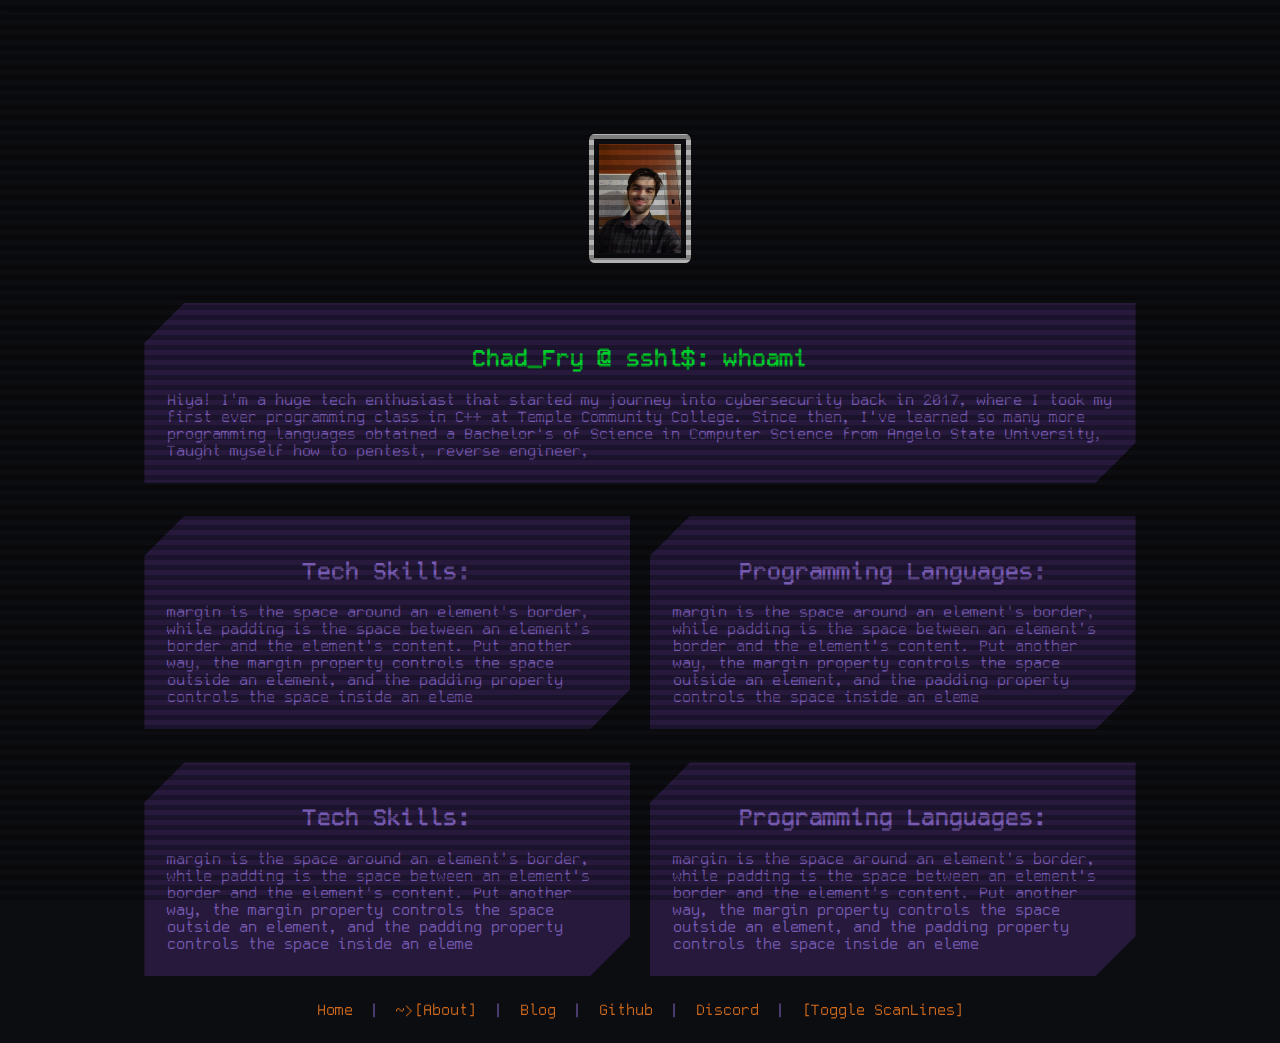
==== about.html @ d26b7c8b "Fixed weird/ugly overflow values in other browsers" ====
<!DOCTYPE html>
<html lang="en-US">

<head>

  <!--
Importing custom Alien Favicon, in multiple sizes so it looks pretty on different devices.
-->
  <link rel="apple-touch-icon" sizes="120x120" href="/apple-touch-icon.png">
  <link rel="icon" type="image/png" sizes="32x32" href="/favicon-32x32.png">
  <link rel="icon" type="image/png" sizes="16x16" href="/favicon-16x16.png">
  <link rel="manifest" href="/site.webmanifest">
  <link rel="mask-icon" href="/safari-pinned-tab.svg" color="#5bbad5">
  <meta name="msapplication-TileColor" content="#da532c">
  <meta name="theme-color" content="#ffffff">






  <meta charset="UTF-8" />
  <title>The Super Secret Hacking Lab!</title>




  <!--
CS 3312, spring 2019
Studio 9
DON'T CHANGE THIS FILE
-->

  <!-- Import a CSS stylesheet to style the page. -->
  <link href="style.css" rel="stylesheet" />

</head>

<!-- Creating a div that covers the whole web-page in scanlins. -->
<div class="overlay scanlines" id="pageDiv">

  <body>



    <!-- The main container that will be used to organize the webpage.-->
    <div class="container">


      
     
      <img src="ProfSelfie.jpg" alt="itsa me!" class ="ProfSelfie">
    
      

      <div class="row"> 
        <div class="displayBox">
          <h2 class="folder">Chad_Fry @ sshl$: whoami</h2>
            Hiya! I'm a huge tech enthusiast that started my journey into cybersecurity back in 2017, where I took my first ever programming class in C++ at Temple
            Community College. Since then, I've learned so many more programming languages obtained a Bachelor's of Science in Computer Science from Angelo State University, Taught myself how to pentest, reverse
            engineer, 
        </div>
      </div>


      <!--Define the first row of the about page section!-->
      <div class="row">
        
        <div class="displayBox">
          <h2>Tech Skills:</h2>
          margin is the space around an element's border, while padding is the space between an element's border and the element's content. Put another way, the margin property controls the space outside an element, and the padding property controls the space inside an eleme
        </div>
        
        <div class="displayBox">
          <h2>Programming Languages:</h2>
          margin is the space around an element's border, while padding is the space between an element's border and the element's content. Put another way, the margin property controls the space outside an element, and the padding property controls the space inside an eleme
        </div>
      </div>
      <!--END first row of the about page section!-->

      

      
      <!--Define the first row of the about page section!-->
      <div class="row">
        
        <div class="displayBox">
          <h2>Tech Skills:</h2>
          margin is the space around an element's border, while padding is the space between an element's border and the element's content. Put another way, the margin property controls the space outside an element, and the padding property controls the space inside an eleme
        </div>
        
        <div class="displayBox">
          <h2>Programming Languages:</h2>
          margin is the space around an element's border, while padding is the space between an element's border and the element's content. Put another way, the margin property controls the space outside an element, and the padding property controls the space inside an eleme
        </div>
      </div>
      <!--END first row of the about page section!-->




      <div class="about_section">

        <a href="index.html"><button>Home</button></a>
        |
        <a href="about.html"><button>~>[About]</button></a>
        |
        <a href="blog.html"><button>Blog</button></a>
        |
        <a href="https://github.com/GlitchKraken?tab=repositories" target="_blank"
          rel="noopener noreferrer"><button>Github</button></a>
        |
        <a href="https://discord.com/users/117086477732675593" target="_blank"
          rel="noopener noreferrer"><button>Discord</button></a>
        |
        <button onclick="var userPreferenceCookie = document.cookie; var userPreference = String(String(userPreferenceCookie).split('=')[1]).split(';')[0]; if (userPreference === 'none') { document.cookie ='scanlinePreference=OFF;secure'; var PageOverlayClasses = document.getElementById('pageDiv').classList; if (PageOverlayClasses.contains('scanlines')) PageOverlayClasses.remove('scanlines'); } else { document.cookie ='scanlinePreference=none;secure'; var PageOverlayClasses = document.getElementById('pageDiv').classList; if (!PageOverlayClasses.contains('scanlines')) PageOverlayClasses.add('scanlines');}">[Toggle ScanLines]</button>

      </div>


      

    </div>
    <!--END The main container that will be used to organize the webpage.-->




    <script src="script.js"></script>
</div>
<!-- END Scannlines Overlay div. -->




</body>

</html>
---- style.css ----
/* Fixing the box-sizing attribute will make sizing boxes easier. */
html {
  -webkit-box-sizing: border-box;
          box-sizing: border-box;
}

@font-face {
  font-family: gohu;
  src: url("gohufont-uni-14.ttf");
}

/* Normally the * selector is smart to avoid, but for this purpose it's fine. */
*, *:before, *:after {
  -webkit-box-sizing: inherit;
          box-sizing: inherit;
}

body {
  background-color: #0C0D10;
  /*font-family: Georgia, serif;*/
  font-family: gohu;
  font-size: medium;
  color: #9370DB;
  overflow: scroll;
  overflow-x: hidden;
}

fieldset {
  border-color: #4488cc;
  border-radius: 10px;
  border-style: solid;
  border-width: 2px;
  float: left;
}

legend {
  border-color: #4488cc;
  border-style: solid;
  border-width: 2px;
  padding: 0px 5px;
}

/*Stylize and color the big fill-in title*/
h1 {
  color: #50327c;
  text-align: center;
  font-size: small;
  white-space: normal;
  /* opacity: 0%; */
}

.gt {
  text-align: left;
}

.Across1 {
  display: -webkit-box;
  display: -ms-flexbox;
  display: flex;
  -webkit-box-pack: justify;
      -ms-flex-pack: justify;
          justify-content: space-between;
  -webkit-box-orient: horizontal;
  -webkit-box-direction: normal;
      -ms-flex-direction: row;
          flex-direction: row;
  -webkit-box-align: baseline;
      -ms-flex-align: baseline;
          align-items: baseline;
  -ms-flex-wrap: wrap-reverse;
      flex-wrap: wrap-reverse;
  padding: 15px;
}

.legend {
  color: #fd7f20;
}

.about_section {
  text-align: center;
}

/*Stylize, color and center the navigation bar.*/
.about_section > a {
  color: #fd7f20;
  text-align: center;
  text-decoration: none;
  background-color: transparent;
}

/*Specify Containers, and how flex should organize content within them.*/
/*First used in the about page.*/
/*Thanks to my friend Nickolas Gupton for having such good ideas on container management!*/
.container {
  display: -webkit-box;
  display: -ms-flexbox;
  display: flex;
  -webkit-box-orient: vertical;
  -webkit-box-direction: normal;
      -ms-flex-direction: column;
          flex-direction: column;
  float: right;
  padding: 10%;
  width: 100%;
  margin-left: 0px;
  position: relative;
  padding-bottom: 1%;
}

.container .row {
  width: 100%;
  display: -webkit-box;
  display: -ms-flexbox;
  display: flex;
  -webkit-box-orient: horizontal;
  -webkit-box-direction: normal;
      -ms-flex-direction: row;
          flex-direction: row;
  -webkit-box-pack: justify;
      -ms-flex-pack: justify;
          justify-content: space-between;
}

.container .col {
  display: -webkit-box;
  display: -ms-flexbox;
  display: flex;
  -webkit-box-orient: vertical;
  -webkit-box-direction: normal;
      -ms-flex-direction: column;
          flex-direction: column;
  -webkit-box-pack: justify;
      -ms-flex-pack: justify;
          justify-content: space-between;
}

/*Specify the boxes that go IN the container! their sizes will mostly be determined by the container class :)*/
/*thanks again to https://css-tricks.com/notched-boxes/    and Nickolas Gupton!   https://nickolas.gupton.xyz/   */
.displayBox {
  position: relative;
  width: 100%;
  padding: 23px;
  margin: 10px;
  margin-bottom: 23px;
  background-color: #2E1D48;
  border-color: indigo;
  --notchSize: 40px;
  -webkit-clip-path: polygon(0% var(--notchSize), var(--notchSize) 0%, 0px 0%, 100% 0px, 100% calc(100% - var(--notchSize)), calc(100% - var(--notchSize)) 100%, 0px 100%, 0% 0px);
          clip-path: polygon(0% var(--notchSize), var(--notchSize) 0%, 0px 0%, 100% 0px, 100% calc(100% - var(--notchSize)), calc(100% - var(--notchSize)) 100%, 0px 100%, 0% 0px);
}

.displayBox p {
  padding-left: 10px;
}

.folder {
  color: #00FF33;
}

#secret {
  color: #0C0D10;
}

h2 {
  text-align: center;
}

h4 {
  text-align: center;
}

button {
  color: #fd7f20;
  text-align: center;
  text-decoration: none;
  background-color: transparent;
  border-color: transparent;
  font-family: gohu;
  font-size: medium;
}

button:hover {
  -webkit-transform: translateY(-10px);
          transform: translateY(-10px);
}

/*What happens when a project blog is selected...*/
.project {
  color: #9370DB;
  text-decoration: none;
}

.project:hover {
  background-color: blue;
}

/*fix the bar at the bottom of the screen*/
hr {
  color: #9370DB;
  margin-top: 200px;
  border-radius: 80px;
  text-align: center;
}

.ProfSelfie {
  width: 50%;
  margin-left: auto;
  margin-right: auto;
  margin-bottom: 3%;
  border: 5px solid #ddd;
  border-radius: 5%;
  width: 10%;
  height: auto;
  padding: 5px;
}

.kitty {
  border: 5px solid #360ccc;
  border-radius: 20%;
  width: 20%;
  height: auto;
  padding: 5px;
}

.thanks {
  text-align: center;
}

/*Fix the bar to be at the bottom of the homepage screen.*/
.homepagehr {
  position: fixed;
  left: 0;
  top: 96%;
  width: 100%;
  margin: 0;
}

.credits {
  text-align: center;
  position: fixed;
  width: 100%;
  height: 100%;
  left: 0px;
  top: 97.3%;
  bottom: 0px;
}

/*Below Here Be Dragons!*/
.overlay {
  opacity: 0.8;
  position: relative;
  width: 100%;
  height: 100%;
  top: 0px;
  left: 0px;
  z-index: 1000;
  overflow: scroll;
  overflow-x: hidden;
  overflow-y: hidden;
}

/*********************************************************************************/
/*   Scanlines are ALL thanks to: https://codepen.io/meduzen/pen/zxbwRV          */
/*********************************************************************************/
/* REGULAR SCANLINES SETTINGS */
/* MOVING SCANLINE SETTINGS */
/* MIXINS */
/* CSS .scanlines CLASS */
.scanlines {
  position: relative;
  overflow: hidden;
}

.scanlines:before, .scanlines:after {
  display: block;
  pointer-events: none;
  content: '';
  position: fixed;
}

.scanlines:before {
  width: 100%;
  height: 5px;
  z-index: 2147483649;
  background: rgba(0, 0, 0, 0.3);
  opacity: 0.75;
  -webkit-animation: scanline 6s linear infinite;
          animation: scanline 6s linear infinite;
}

.scanlines:after {
  top: 0;
  right: 0;
  bottom: 0;
  left: 0;
  z-index: 2147483648;
  background: -webkit-gradient(linear, left top, left bottom, color-stop(50%, transparent), color-stop(51%, rgba(0, 0, 0, 0.3)));
  background: linear-gradient(to bottom, transparent 50%, rgba(0, 0, 0, 0.3) 51%);
  background-size: 100% 10px;
  -webkit-animation: scanlines 1s steps(60) infinite;
          animation: scanlines 1s steps(60) infinite;
}

/* ANIMATE UNIQUE SCANLINE */
@-webkit-keyframes scanline {
  0% {
    -webkit-transform: translate3d(0, 200000%, 0);
            transform: translate3d(0, 200000%, 0);
  }
}
@keyframes scanline {
  0% {
    -webkit-transform: translate3d(0, 200000%, 0);
            transform: translate3d(0, 200000%, 0);
  }
}

@-webkit-keyframes scanlines {
  0% {
    background-position: 0 50%;
  }
}

@keyframes scanlines {
  0% {
    background-position: 0 50%;
  }
}
/*# sourceMappingURL=style.css.map */
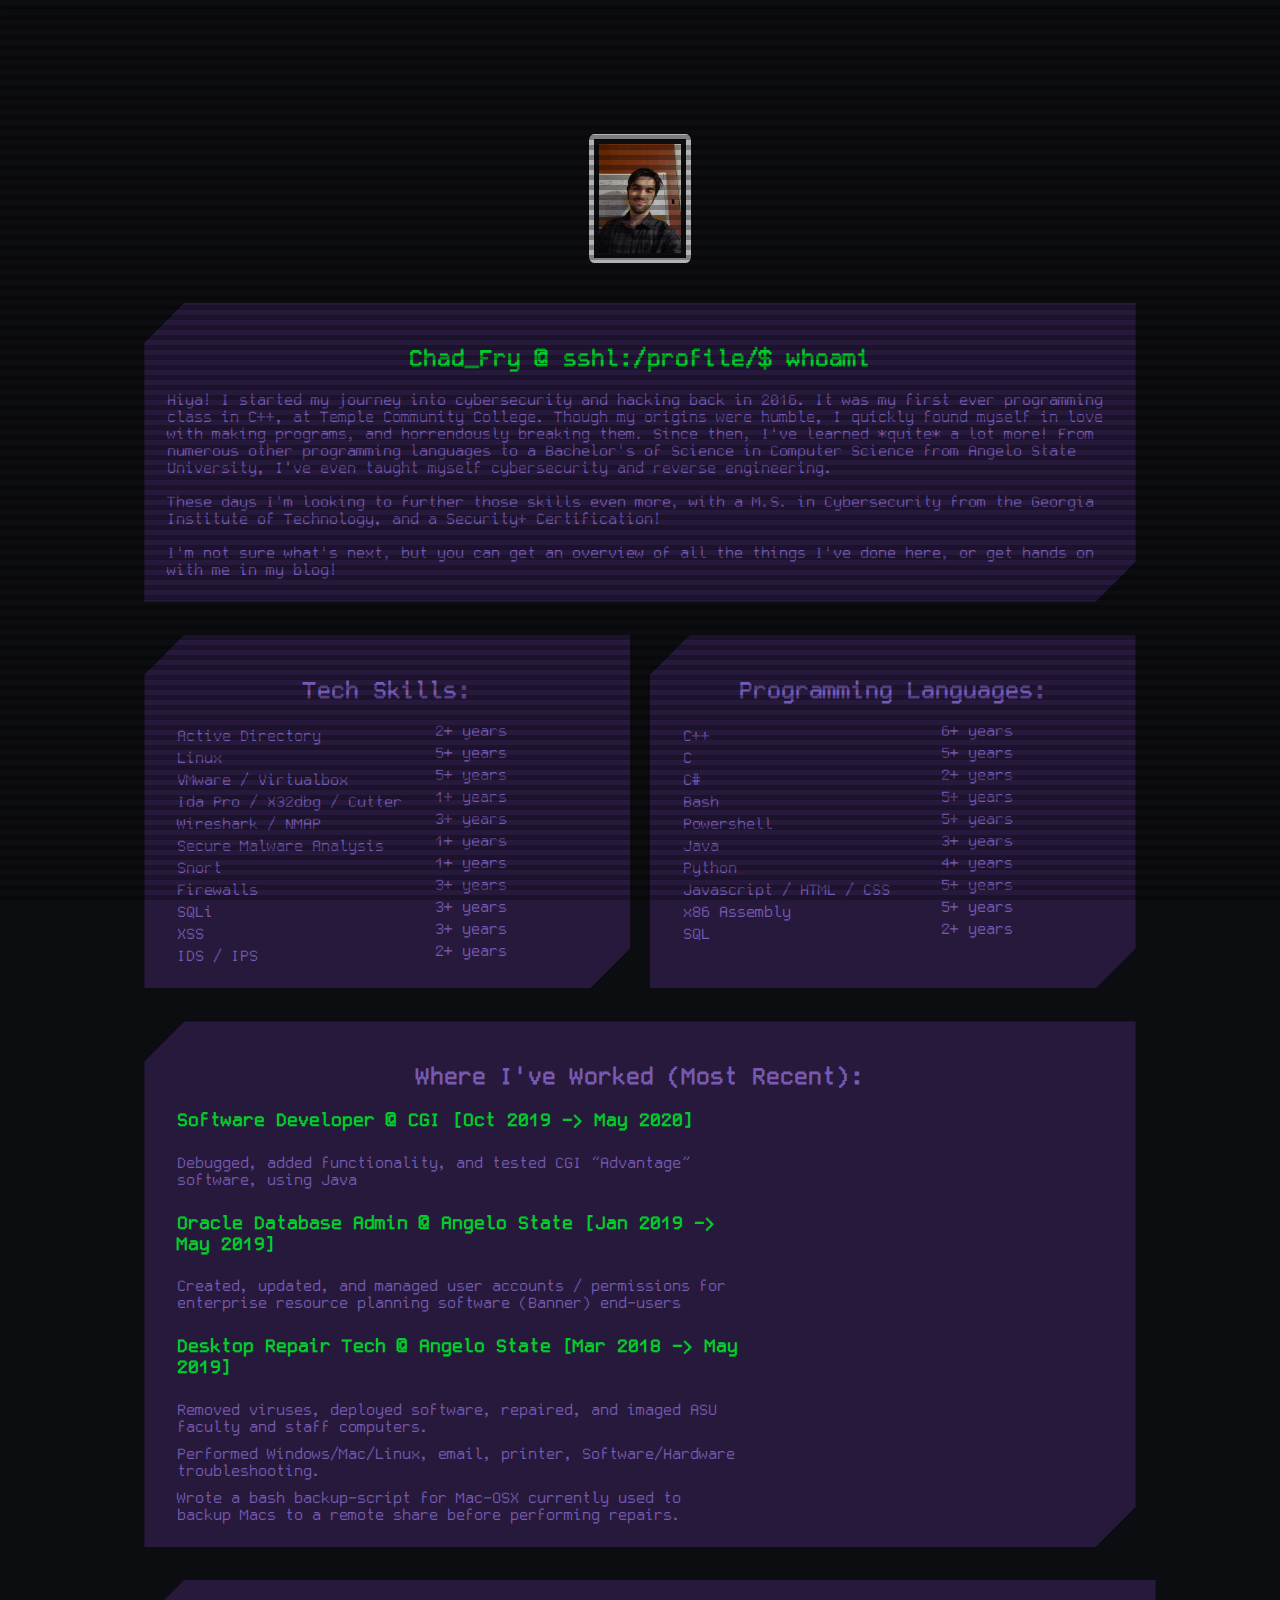
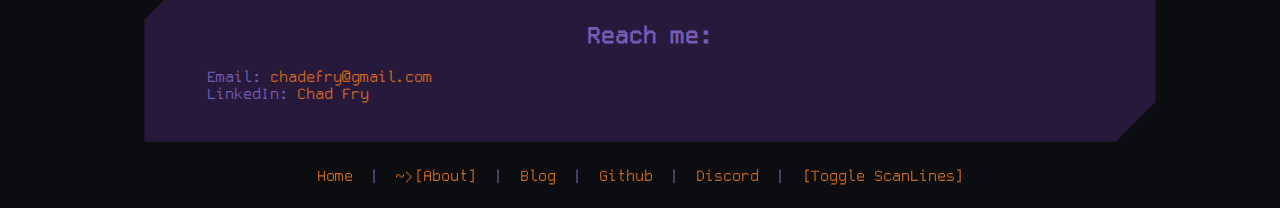
==== commit 1bdc865d: "updated about section, added work." ====
--- a/about.html
+++ b/about.html
@@ -55,10 +55,16 @@
 
       <div class="row"> 
         <div class="displayBox">
-          <h2 class="folder">Chad_Fry @ sshl$: whoami</h2>
-            Hiya! I'm a huge tech enthusiast that started my journey into cybersecurity back in 2017, where I took my first ever programming class in C++ at Temple
-            Community College. Since then, I've learned so many more programming languages obtained a Bachelor's of Science in Computer Science from Angelo State University, Taught myself how to pentest, reverse
-            engineer, 
+          <h2 class="folder">Chad_Fry @ sshl:/profile/$ whoami</h2>
+            Hiya! I started my journey into cybersecurity and hacking back in 2016. It was my first ever programming class in C++, at Temple
+            Community College. Though my origins were humble, I quickly found myself in love with making programs, and horrendously breaking them. Since then, I've learned *quite* a lot more! From numerous other programming languages to a Bachelor's of Science in Computer Science from Angelo State University, I've even 
+            taught myself cybersecurity and reverse engineering. 
+            <br>
+            <br>
+            These days I'm looking to further those skills even more, with a M.S. in Cybersecurity from the Georgia Institute of Technology, and a Security+ Certification!
+            <br>
+            <br>
+            I'm not sure what's next, but you can get an overview of all the things I've done here, or get hands on with me in my blog!
         </div>
       </div>
 
@@ -68,12 +74,61 @@
         
         <div class="displayBox">
           <h2>Tech Skills:</h2>
-          margin is the space around an element's border, while padding is the space between an element's border and the element's content. Put another way, the margin property controls the space outside an element, and the padding property controls the space inside an eleme
+         
+            
+          <ul class="skills">
+            <li>Active Directory</li>
+            <li>2+  years</li>
+            <li>Linux</li>
+            <li>5+ years</li>
+            <li>VMware / Virtualbox</li>
+            <li>5+ years</li>
+           
+            <li>Ida Pro / X32dbg / Cutter </li>
+            <li>1+ years</li>
+            <li>Wireshark / NMAP</li>
+            <li>3+ years</li>
+            <li>Secure Malware Analysis</li>
+            <li>1+ years</li>
+            <li>Snort</li>
+            <li>1+ years</li>
+            <li>Firewalls</li>
+            <li>3+ years</li>
+            <li>SQLi</li>
+            <li>3+ years</li>
+            <li>XSS</li>
+            <li>3+ years</li>
+            <li>IDS / IPS</li>
+            <li>2+ years</li>
+          </ul>
+        
+
         </div>
         
         <div class="displayBox">
           <h2>Programming Languages:</h2>
-          margin is the space around an element's border, while padding is the space between an element's border and the element's content. Put another way, the margin property controls the space outside an element, and the padding property controls the space inside an eleme
+          <ul class="skills">
+            <li>C++</li>
+            <li>6+ years</li>
+            <li>C</li>
+            <li>5+ years</li>
+            <li>C#</li>
+            <li>2+ years</li>
+            <li>Bash</li>
+            <li>5+ years</li>
+            <li>Powershell</li>
+            <li>5+ years</li>
+            <li>Java</li>
+            <li>3+ years</li>
+            <li>Python</li>
+            <li>4+ years</li>
+            <li>Javascript / HTML / CSS</li>
+            <li>5+ years</li>
+            <li>x86 Assembly</li>
+            <li>5+ years</li>
+            <li>SQL</li>
+            <li>2+ years</li>
+          </ul>
         </div>
       </div>
       <!--END first row of the about page section!-->
@@ -81,21 +136,53 @@
       
 
       
-      <!--Define the first row of the about page section!-->
+      <!--Define the second row of the about page section!-->
       <div class="row">
         
-        <div class="displayBox">
-          <h2>Tech Skills:</h2>
-          margin is the space around an element's border, while padding is the space between an element's border and the element's content. Put another way, the margin property controls the space outside an element, and the padding property controls the space inside an eleme
-        </div>
-        
-        <div class="displayBox">
-          <h2>Programming Languages:</h2>
-          margin is the space around an element's border, while padding is the space between an element's border and the element's content. Put another way, the margin property controls the space outside an element, and the padding property controls the space inside an eleme
-        </div>
-      </div>
-      <!--END first row of the about page section!-->
-
+        
+        <div class="displayBox ">
+
+          <h2>Where I've Worked (Most Recent):</h2>
+
+          
+          <ul class="skills">
+          <h3 class="folder">Software Developer @ CGI [Oct 2019 -> May 2020] </h3>
+          <li></li>
+          <li>Debugged, added functionality, and tested CGI “Advantage” software, using Java</li>
+          <li></li>
+          <li><h3 class="folder">Oracle Database Admin @ Angelo State [Jan 2019 -> May 2019] </h3></li>
+          <li></li>
+          <li>Created, updated, and managed user accounts / permissions for enterprise resource planning software (Banner) end-users</li>
+          <li></li>
+          <li><h3 class="folder">Desktop Repair Tech @ Angelo State [Mar 2018 -> May 2019] </h3></li>
+          <li></li>
+          <li>Removed viruses, deployed software, repaired, and imaged ASU faculty and staff computers.</li>
+          <li></li>
+          <li></li>
+          <li></li>
+          <li>Performed Windows/Mac/Linux, email, printer, Software/Hardware troubleshooting.</li>
+          <li></li>
+          <li></li>
+          <li></li>
+          <li>Wrote a bash backup-script for Mac-OSX currently used to backup Macs to a remote share before performing repairs.</li>
+        </ul>
+        </div>
+      
+
+
+      </div>
+      <!--END second row of the about page section!-->
+
+      
+        
+      <div class="displayBox">
+        <h2>Reach me:</h2>
+        <ul>
+          Email: <a href="mailto:chadefry@gmail.com" style="text-decoration: none; color: #fd7f20;">chadefry@gmail.com </a>
+          <br>
+          LinkedIn: <a href="" style="text-decoration: none; color: #fd7f20;">Chad Fry</a>
+        </ul>
+      </div>
 
 
 
--- a/style.css
+++ b/style.css
@@ -2,6 +2,7 @@
 html {
   -webkit-box-sizing: border-box;
           box-sizing: border-box;
+  overflow-y: auto;
 }
 
 @font-face {
@@ -21,8 +22,8 @@
   font-family: gohu;
   font-size: medium;
   color: #9370DB;
-  overflow: scroll;
   overflow-x: hidden;
+  overflow-y: hidden;
 }
 
 fieldset {
@@ -134,6 +135,25 @@
           justify-content: space-between;
 }
 
+.skills {
+  margin-top: 0;
+  margin-bottom: 0;
+  padding-left: 10px;
+  list-style-type: none;
+  min-width: 150px;
+}
+
+.skills li:nth-child(odd) {
+  margin-top: 5px;
+  width: 60%;
+  float: left;
+}
+
+.skills li:nth-child(even) {
+  width: 40%;
+  float: right;
+}
+
 /*Specify the boxes that go IN the container! their sizes will mostly be determined by the container class :)*/
 /*thanks again to https://css-tricks.com/notched-boxes/    and Nickolas Gupton!   https://nickolas.gupton.xyz/   */
 .displayBox {
@@ -254,7 +274,6 @@
   top: 0px;
   left: 0px;
   z-index: 1000;
-  overflow: scroll;
   overflow-x: hidden;
   overflow-y: hidden;
 }
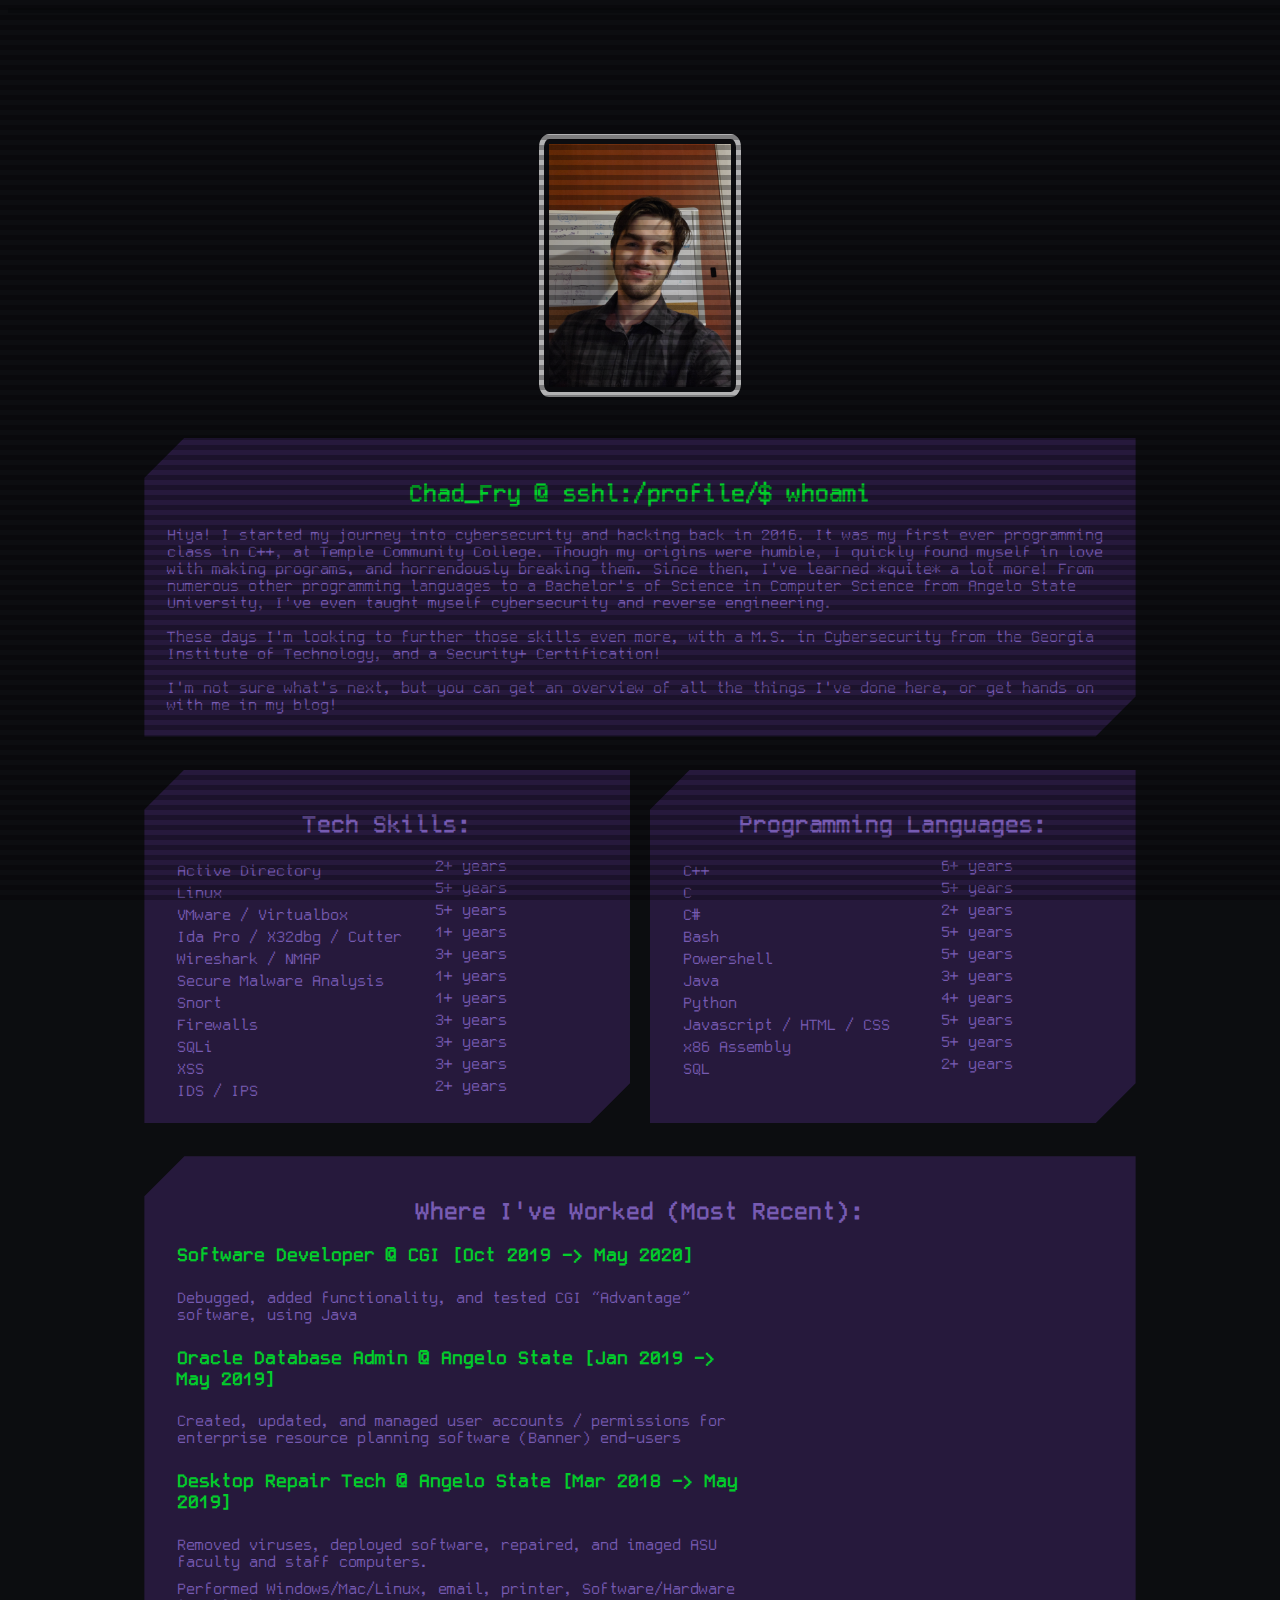
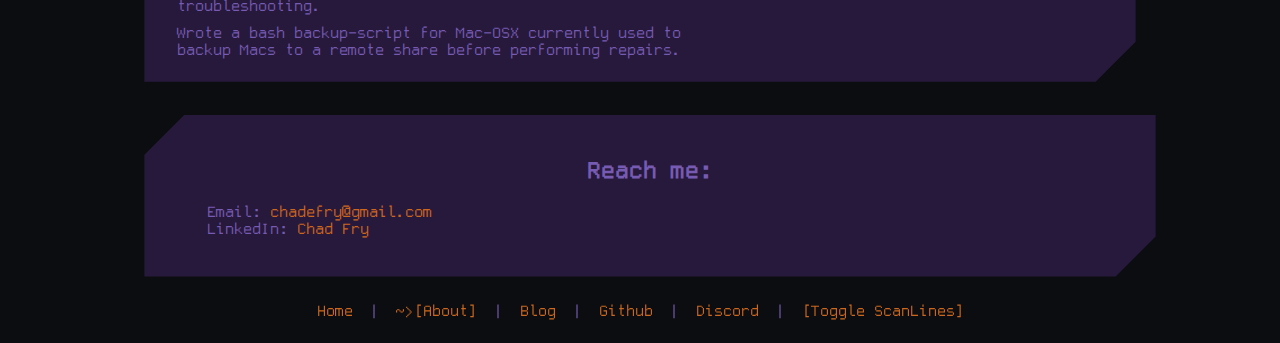
==== commit dedbaf47: "resized about picture, added mobile support" ====
--- a/about.html
+++ b/about.html
@@ -1,6 +1,6 @@
 <!DOCTYPE html>
 <html lang="en-US">
-
+<meta name="viewport" content="width=device-width, initial-scale=1.0"> 
 <head>
 
   <!--
@@ -180,7 +180,7 @@
         <ul>
           Email: <a href="mailto:chadefry@gmail.com" style="text-decoration: none; color: #fd7f20;">chadefry@gmail.com </a>
           <br>
-          LinkedIn: <a href="" style="text-decoration: none; color: #fd7f20;">Chad Fry</a>
+          LinkedIn: <a href="https://www.linkedin.com/in/chad-fry-598bbb125/" style="text-decoration: none; color: #fd7f20;">Chad Fry</a>
         </ul>
       </div>
 
--- a/style.css
+++ b/style.css
@@ -223,13 +223,12 @@
 }
 
 .ProfSelfie {
-  width: 50%;
   margin-left: auto;
   margin-right: auto;
   margin-bottom: 3%;
   border: 5px solid #ddd;
   border-radius: 5%;
-  width: 10%;
+  width: 20%;
   height: auto;
   padding: 5px;
 }
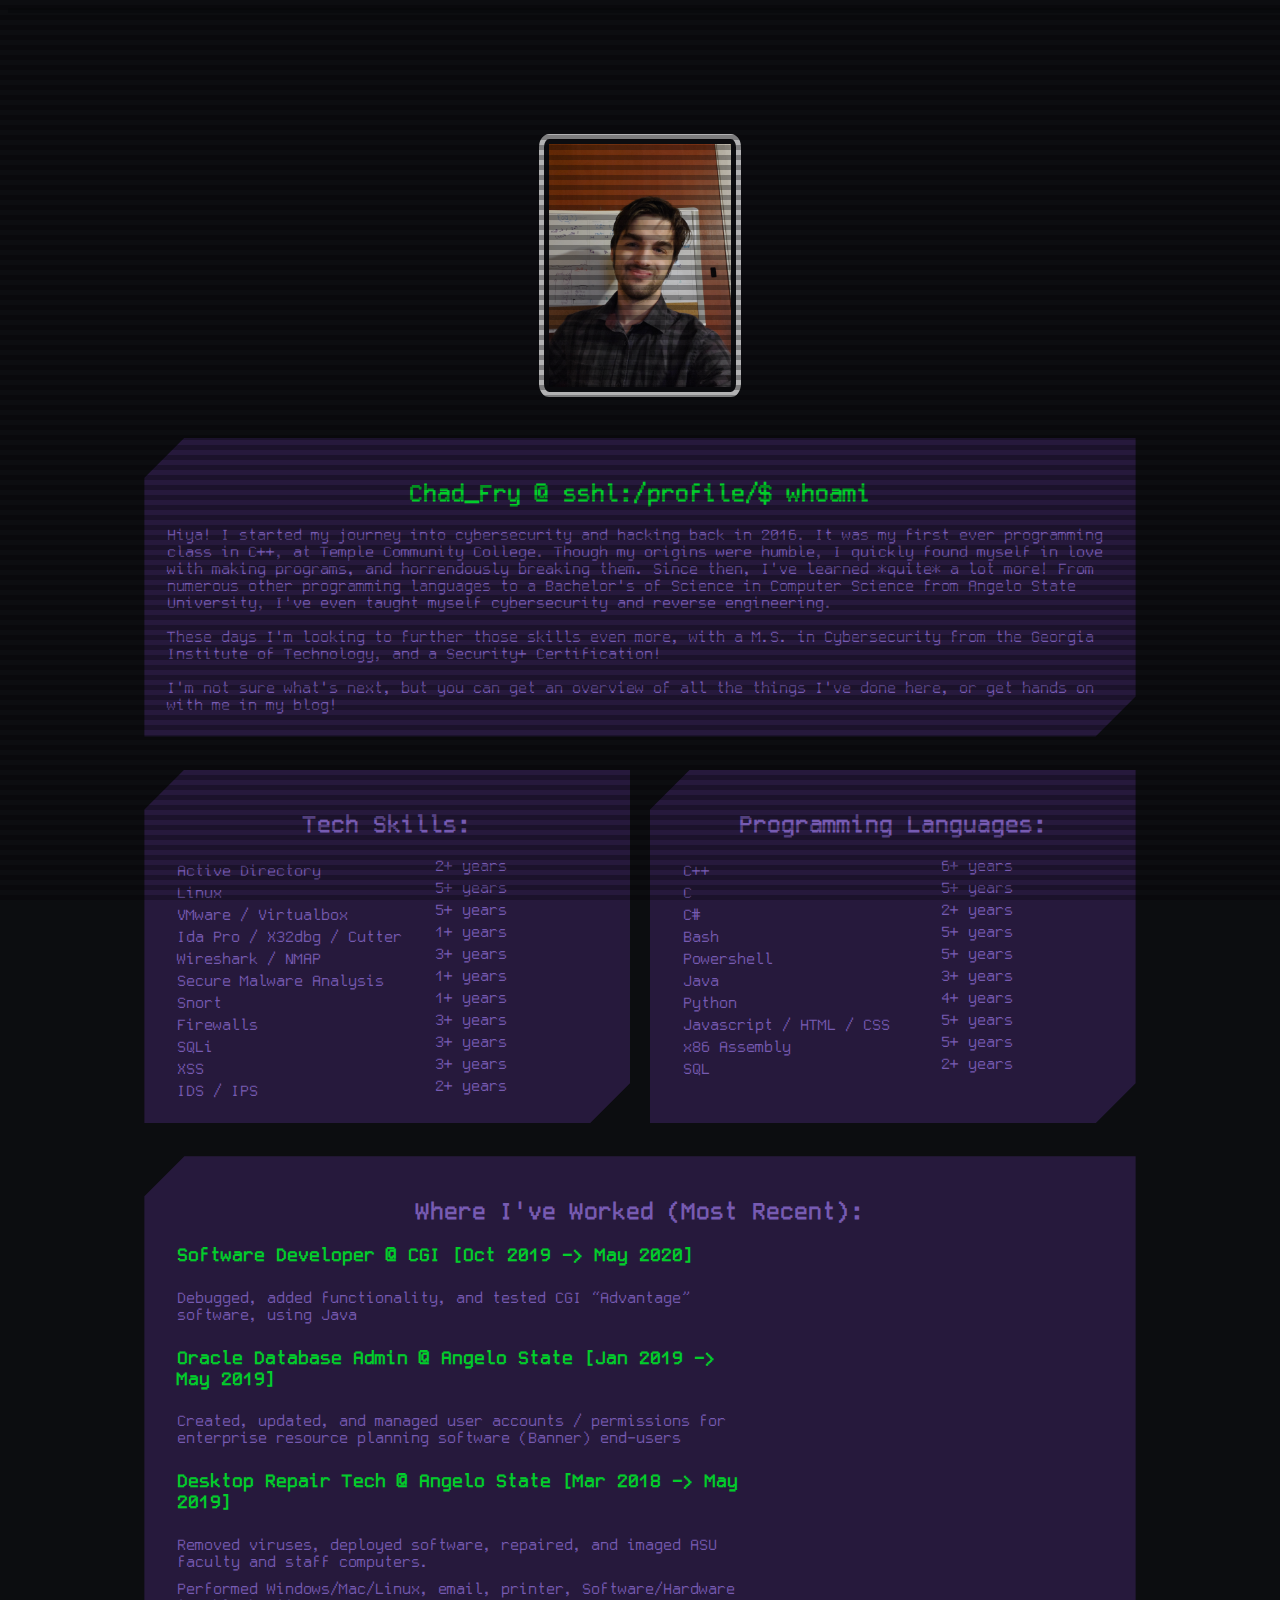
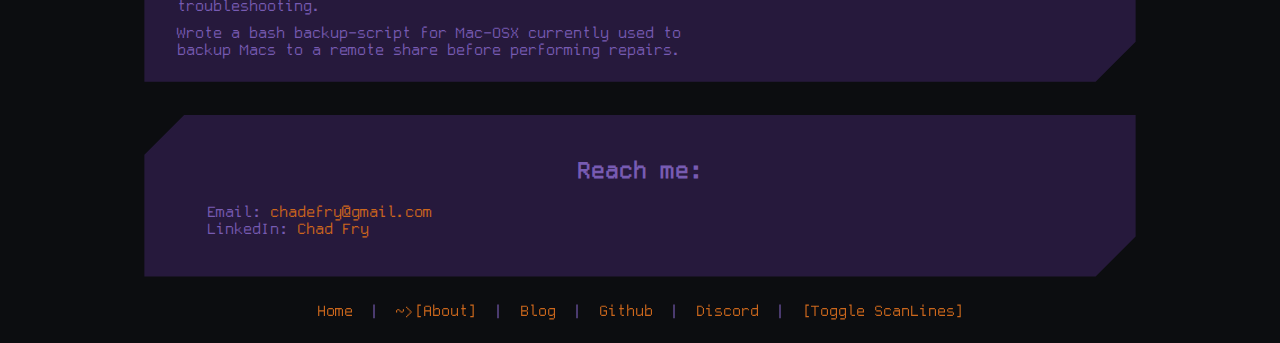
==== commit e4ac1717: "Added response web design to about page" ====
--- a/about.html
+++ b/about.html
@@ -1,6 +1,6 @@
 <!DOCTYPE html>
 <html lang="en-US">
-<meta name="viewport" content="width=device-width, initial-scale=1.0"> 
+
 <head>
 
   <!--
@@ -48,9 +48,9 @@
 
 
       
-     
+    <div class="row">
       <img src="ProfSelfie.jpg" alt="itsa me!" class ="ProfSelfie">
-    
+    </div>
       
 
       <div class="row"> 
@@ -174,7 +174,7 @@
       <!--END second row of the about page section!-->
 
       
-        
+    <div class="row">
       <div class="displayBox">
         <h2>Reach me:</h2>
         <ul>
@@ -183,9 +183,9 @@
           LinkedIn: <a href="https://www.linkedin.com/in/chad-fry-598bbb125/" style="text-decoration: none; color: #fd7f20;">Chad Fry</a>
         </ul>
       </div>
-
-
-
+    </div>
+
+    <div class="col">
       <div class="about_section">
 
         <a href="index.html"><button>Home</button></a>
@@ -203,8 +203,8 @@
         <button onclick="var userPreferenceCookie = document.cookie; var userPreference = String(String(userPreferenceCookie).split('=')[1]).split(';')[0]; if (userPreference === 'none') { document.cookie ='scanlinePreference=OFF;secure'; var PageOverlayClasses = document.getElementById('pageDiv').classList; if (PageOverlayClasses.contains('scanlines')) PageOverlayClasses.remove('scanlines'); } else { document.cookie ='scanlinePreference=none;secure'; var PageOverlayClasses = document.getElementById('pageDiv').classList; if (!PageOverlayClasses.contains('scanlines')) PageOverlayClasses.add('scanlines');}">[Toggle ScanLines]</button>
 
       </div>
-
-
+    </div>
+  
       
 
     </div>
--- a/style.css
+++ b/style.css
@@ -277,6 +277,27 @@
   overflow-y: hidden;
 }
 
+/*Handle Smaller Screen Sizes! ... or at least, attempt to...*/
+@media only screen and (max-width: 1024px) {
+  .container {
+    margin-left: 70px;
+  }
+  .container .row {
+    -webkit-box-orient: vertical;
+    -webkit-box-direction: normal;
+        -ms-flex-direction: column;
+            flex-direction: column;
+    width: 85%;
+  }
+  .container .col {
+    width: 85%;
+  }
+  .container .ProfSelfie {
+    width: 70%;
+    height: 70%;
+  }
+}
+
 /*********************************************************************************/
 /*   Scanlines are ALL thanks to: https://codepen.io/meduzen/pen/zxbwRV          */
 /*********************************************************************************/
